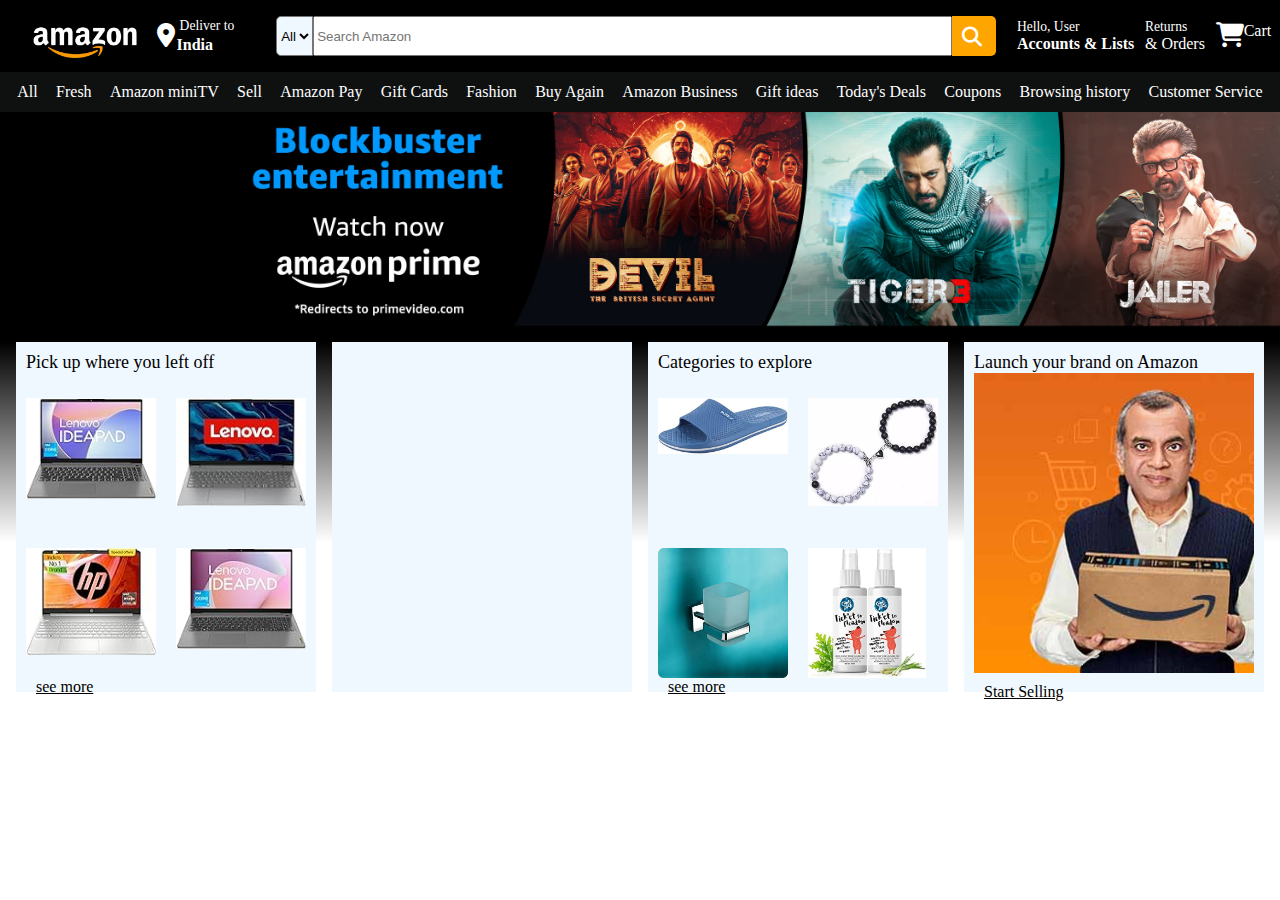
==== index.html @ 7e531cee "Addedd elements in submenu 3 and 4" ====
<!DOCTYPE html>
<head>
    <title>Amazon</title>
    <link rel ="stylesheet" href="https://cdnjs.cloudflare.com/ajax/libs/font-awesome/6.5.1/css/all.min.css">
    <link rel="stylesheet" href="style.css">
</head>

<body>
    <header>
        <div class="navbar">



            <div class="navlogo border">
                <div class="logo">
                </div>
            </div>

            <div class="navloc border">
                <div class="location">
                    
                    <div class="addressicon">
                     <i class="fa-solid fa-location-dot"></i>
                     </div>
                     <div class="address1">
                     <p class="add1">Deliver to</p>
                     <p class="add2">India</p>
                     </div>
             </div>
        </div>
        <div class="navsearch border-nav">
            <select class="selectcat"><option>All</option>
                <option>All</option>
                <option>All</option>
                <option>All</option>
                <option>All</option>
                <option>All</option>
                <option>All</option>
                <option>All</option>
            </select>
            <input placeholder="Search Amazon" class="searchbar">
            <div class="searchicon">
                <i class="fa-solid fa-magnifying-glass"></i>
         </div>
        </div>
        <div class="navAccounts border">
            <div class="hello"><p>Hello, User</p></div>
            <div class="accounts_lists"><p>Accounts & Lists</p></div>

        </div>
        <div class="navReturns border">
            <div class="returns"><p>Returns</p></div>
            <div class="Orders"><p>& Orders</p></div>

        </div>
        <div class="navCart border">
            <div class="Carticon"><i class="fa-solid fa-cart-shopping"></i></div>
            <div class="cart"><p>Cart</p></div>

        </div>
            </div>
        <div class="menubar">
            <div class="menu1 border2">All</div>
            <div class="menu2 border2">Fresh</div>
            <div class="menu3 border2">Amazon miniTV</div>
            <div class="menu4 border2">Sell</div>
            <div class="menu5 border2">Amazon Pay</div>
            <div class="menu6 border2">Gift Cards</div>
            <div class="menu7 border2">Fashion</div>
            <div class="menu8 border2">Buy Again</div>
            <div class="menu9 border2">Amazon Business</div>
            <div class="menu10 border2">Gift ideas</div>
            <div class="menu11 border2">Today's Deals</div>
            <div class="menu12 border2">Coupons</div>
            <div class="menu13 border2">Browsing history</div>
            <div class="menu14 border2">Customer Service</div>
         </div>

         <div class="bg1">
         </div>
         <div class="mainmenu">
         <div class="box1 box">
            <div class="text1"><p>Pick up where you left off</p></div>
            <div class="pick">
                <div class="toprow">
                <div class="box1img1">
                </div>
                <div class="box1img2">
                </div>
            </div>
            <div class="bottomrow">
                <div class="box1img3">
                    
                </div>
                <div class="box1img4">
                </div>
            </div>
                
            </div>
            <div class="seemore1"><a href="#">see more</a></div>
        </div>
       
         <div class="box2 box">
            <div class="text2"></div><div class="seemore2"></div>
        </div>
        <div class="box3 box">
            <div class="text3"><p>Categories to explore</p></div>
            <div class="pick">
                <div class="toprow">
                <div class="box3img1">
                </div>
                <div class="box3img2">
                </div>
            </div>
            <div class="bottomrow">
                <div class="box3img3">
                    
                </div>
                <div class="box3img4">
                </div>
            </div>
                
            </div>
            <div class="seemore3"><a href="#">see more</a></div>
        </div>
         <div class="box4 box">
            <div class="text4"><p>Launch your brand on Amazon</p>
            <div class="box4img1"></div></div>
            <div class="seemore4"><a href="#">Start Selling</a></div>
        
        </div>

        
         </div>
    </header>
</body>
---- style.css ----
*{
    margin: 0;
    border: border-box;
    color: white;
}
.navbar{
    background-color: black;
    color: white;
    height: 4.5rem;
    display: Flex;
    align-items: center;
    justify-content: space-evenly;
}
.border{
    border: 2px solid transparent;
}
.border:hover{
    border-color: white;
}
.navlogo{
    width: 7.5rem;
    height: 2.8rem;
    display: flex;
    align-items: center;
    justify-content: center;
    margin-left: 1rem;
}

.logo{
    
    background-image: url("logo.jpg");
    background-size: cover;
    background-repeat: no-repeat;
    width: 6.5rem;
    height: 2.8rem;
}
.navloc{
    width: 5rem;
    height: 3rem;
    display:flex;
    align-items: center;
    justify-content: center;
}

.location{
    display: flex;
    align-items: center;
    justify-content: center;
}
.addressicon {
    font-size: 1.5rem;
}
.add1{
    font-size: 0.85rem;
    margin-left: 5px;
   
}
.add2{
    margin-top: 2px;
    margin-left: 2px;
    font-weight: 800;
}
.navsearch{
    width: 45rem;
    height: 2.5rem;
    display: flex;
    margin-left: 30px;
    border-radius: 5px;
}
.border-nav{
    border: 2px solid transparent;
}
.border-nav:hover{
    border: 2px solid orange;
   
}
.searchbar{
    width: 90%;
}
.searchicon{
    width: 35px;
    font-size: 20px;
    padding-top: 10px;
    padding-left: 10px;
    border-top-right-radius: 5px;
    border-bottom-right-radius: 5px;
    background-color: orange;

}
.selectcat{
    border-top-left-radius: 5px;
    border-bottom-left-radius: 5px;
    color:black;
    background-color: aliceblue;
}
.selectcat option{
    background-color: whitesmoke;
    color: black;
}
.navAccounts{
    margin-left: 10px;
}
.hello{
    font-size: 0.85rem;
}
.accounts_lists{
    font-weight: 800;
}
.returns{
    font-size: 0.85rem;
}
.accounts_lists{
    font-weight: 800;
}
.navCart{
    display: flex;
}
.Carticon{
    font-size: 25px;
}
.menubar{
    color: black;
    background-color: #0f1111;
    height: 40px;
    font-weight: 200;
    display: flex;
    align-items: center;
    justify-content: space-evenly;
}
.border2{
    border: 1px solid transparent;
}
.border2:hover{
    border-color: white;
}

.bg1{
    background-image: url("BG.jpg");
    background-size: cover;
    height: 230px;
}
.mainmenu{
    background-image: linear-gradient(black,white);
    height: 200px;
    display: flex;
    justify-content: space-evenly;
}
.box{
    width: 300px;
    height: 350px;
    background-color: aliceblue;
}
.box1img1{
    background-image: url("box_1_obj_1.jpg");
    width: 130px;
    height: 130px;
    background-size: contain;
    background-repeat: no-repeat;
    margin: 10px 10px 0px 10px;
}
.box1img2{
    background-image: url("box_1_obj_2.jpg");
    width: 130px;
    height: 120px;
    background-size: contain;
    background-repeat: no-repeat;
    margin: 10px 10px 0px 10px;
}
.box1img3{
    background-image: url("box_1_obj_3.jpg");
    width: 130px;
    height: 130px;
    background-size: contain;
    background-repeat: no-repeat;
    margin: 10px 10px 0px 10px;
}
.box1img4{
    background-image: url("box_1_obj_4.jpg");
    width: 130px;
    height: 130px;
    background-size: contain;
    background-repeat: no-repeat;
    margin: 10px 10px 0px 10px;
}
.toprow{
    margin-top: 15px;
    display: flex;
}
.bottomrow{
    margin-top: 10px;
    display: flex;
}
.text1{
    margin: 10px;

}
.text1 p{
    color: black;
    font-size: large;
}
.seemore1 a{
    color: black;
    margin-left: 20px;
}

.box3img1{
    background-image: url("box_3_obj_1.jpg");
    width: 130px;
    height: 130px;
    background-size: contain;
    background-repeat: no-repeat;
    margin: 10px 10px 0px 10px;
}
.box3img2{
    background-image: url("box_3_obj_2.jpg");
    width: 130px;
    height: 120px;
    background-size: contain;
    background-repeat: no-repeat;
    margin: 10px 10px 0px 10px;
}
.box3img3{
    background-image: url("box_3_obj_3.jpg");
    width: 130px;
    height: 130px;
    background-size: contain;
    background-repeat: no-repeat;
    margin: 10px 10px 0px 10px;
}
.box3img4{
    background-image: url("box_3_obj_4.jpg");
    width: 130px;
    height: 130px;
    background-size: contain;
    background-repeat: no-repeat;
    margin: 10px 10px 0px 10px;
}
.text3{
    margin: 10px;
}
.text3 p{
    color: black;
    font-size: large;
}
.seemore3 a{
    color: black;
    margin-left: 20px;
}
.text4{
    margin: 10px;
}
.text4 p{
    color: black;
    font-size: large;
}
.seemore4 a{
    color: black;
    margin-left: 20px;
}
.box4img1{
    background-image: url("box_4_obj_1.jpg");
    width: 280px;
    height: 300px;
    background-size: cover;
    background-repeat: no-repeat;
    background-position: 10%;
}
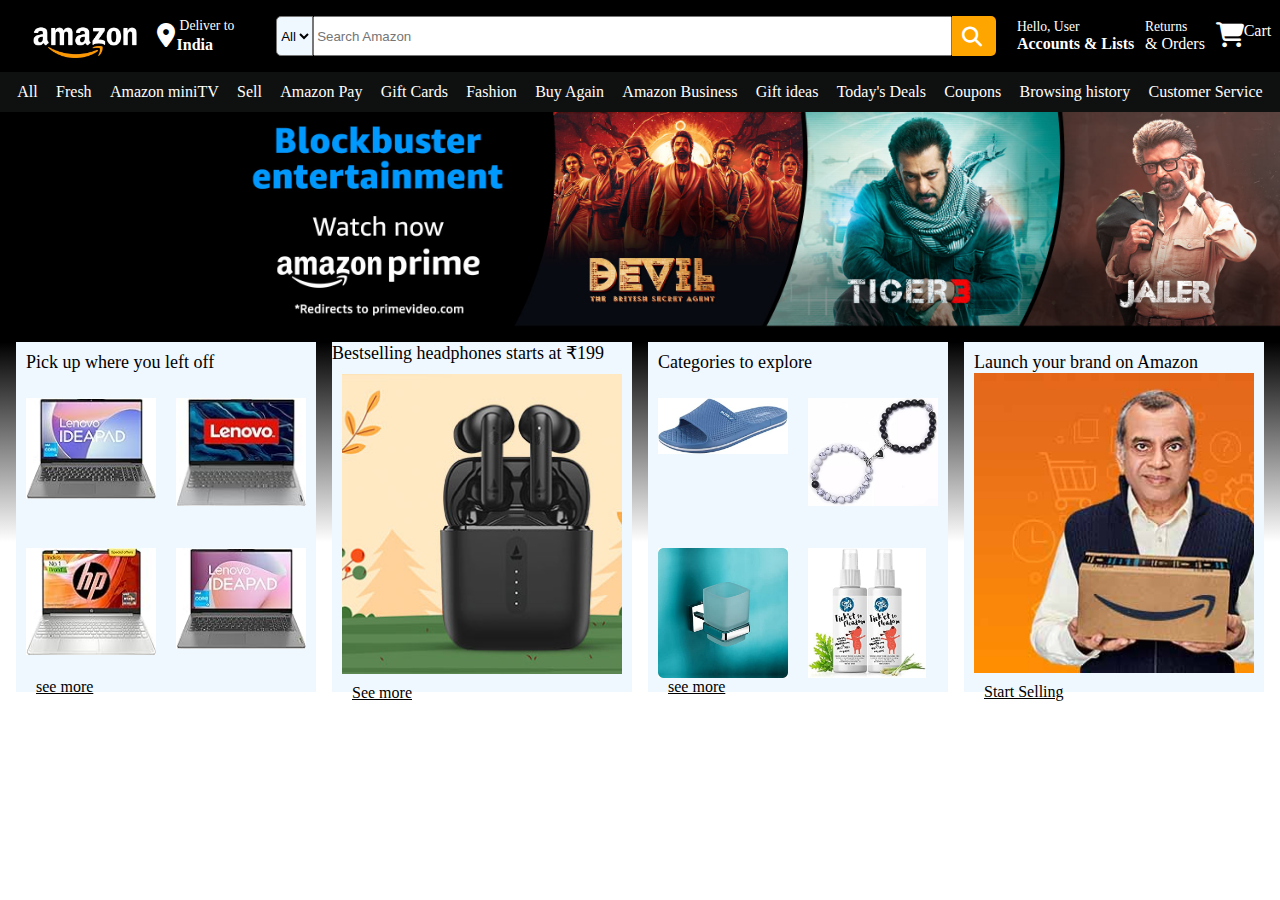
==== commit 9e52cc3e: "Added Elements in submenu 2" ====
--- a/index.html
+++ b/index.html
@@ -100,8 +100,11 @@
             <div class="seemore1"><a href="#">see more</a></div>
         </div>
        
-         <div class="box2 box">
-            <div class="text2"></div><div class="seemore2"></div>
+        <div class="box2 box">
+            <div class="text2"><p>Bestselling headphones starts at ₹199</p>
+            <div class="box2img1"></div></div>
+            <div class="seemore4"><a href="#">See more</a></div>
+        
         </div>
         <div class="box3 box">
             <div class="text3"><p>Categories to explore</p></div>
--- a/style.css
+++ b/style.css
@@ -264,4 +264,21 @@
     background-size: cover;
     background-repeat: no-repeat;
     background-position: 10%;
+}
+.text2 p{
+    color: black;
+    font-size: large;
+}
+.seemore2 a{
+    color: black;
+    margin-left: 20px;
+}
+.box2img1{
+    background-image: url("box_2_obj_1.jpg");
+    width: 280px;
+    height: 300px;
+    background-size: cover;
+    background-repeat: no-repeat;
+    background-position: 10%;
+    margin: 10px;
 }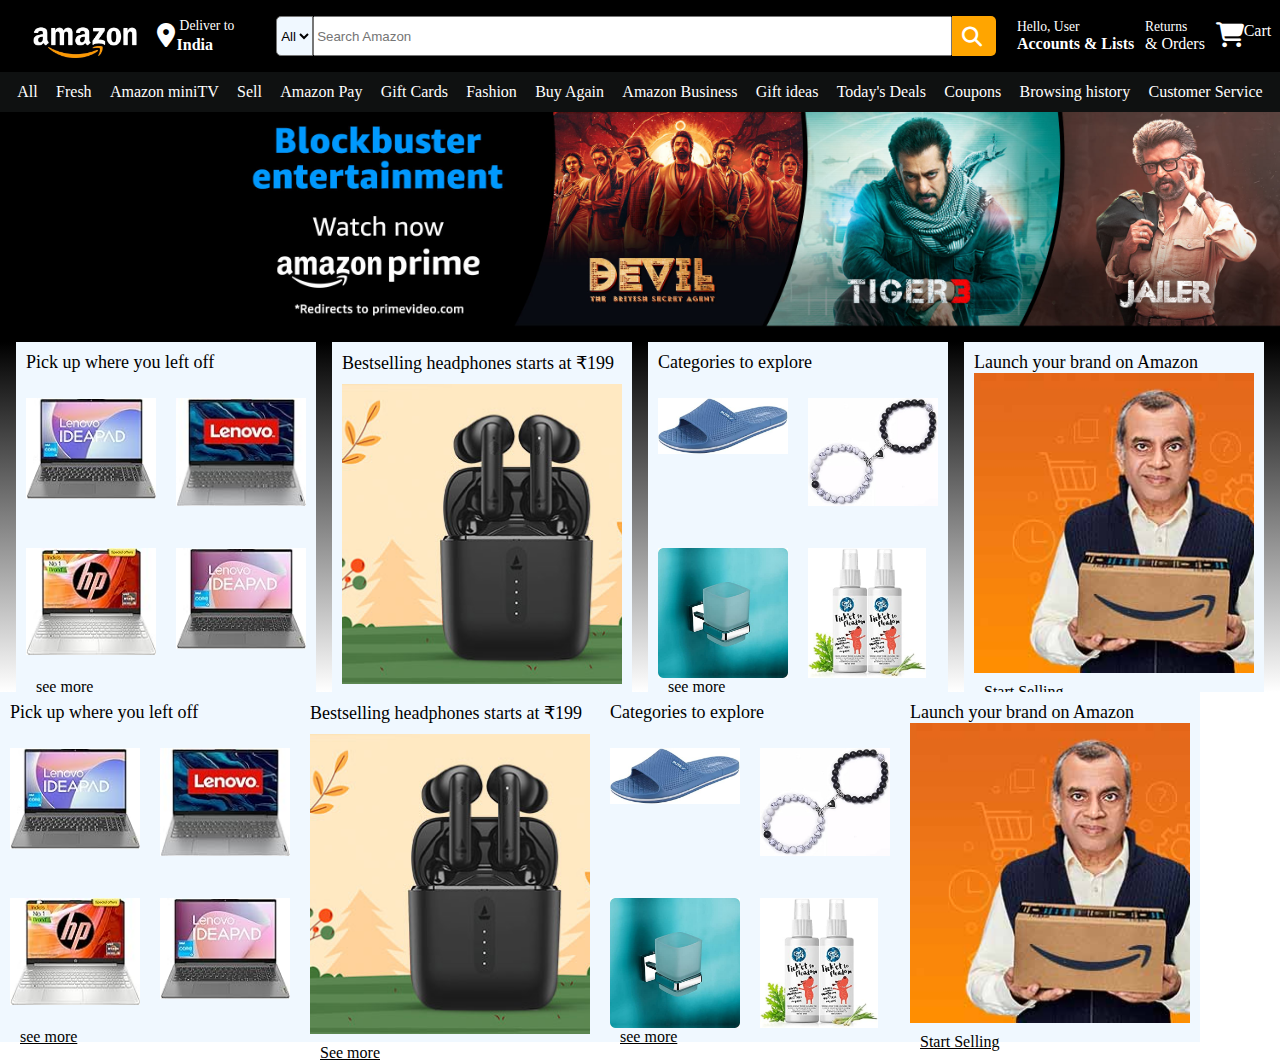
==== commit 2a653bbb: "New Submenu" ====
--- a/index.html
+++ b/index.html
@@ -132,8 +132,61 @@
             <div class="seemore4"><a href="#">Start Selling</a></div>
         
         </div>
-
-        
          </div>
+         <div class="mainmenu2">
+            <div class="box1 box">
+               <div class="text1"><p>Pick up where you left off</p></div>
+               <div class="pick">
+                   <div class="toprow">
+                   <div class="box1img1">
+                   </div>
+                   <div class="box1img2">
+                   </div>
+               </div>
+               <div class="bottomrow">
+                   <div class="box1img3">
+                       
+                   </div>
+                   <div class="box1img4">
+                   </div>
+               </div>
+                   
+               </div>
+               <div class="seemore1"><a href="#">see more</a></div>
+           </div>
+          
+           <div class="box2 box">
+               <div class="text2"><p>Bestselling headphones starts at ₹199</p>
+               <div class="box2img1"></div></div>
+               <div class="seemore4"><a href="#">See more</a></div>
+           
+           </div>
+           <div class="box3 box">
+               <div class="text3"><p>Categories to explore</p></div>
+               <div class="pick">
+                   <div class="toprow">
+                   <div class="box3img1">
+                   </div>
+                   <div class="box3img2">
+                   </div>
+               </div>
+               <div class="bottomrow">
+                   <div class="box3img3">
+                       
+                   </div>
+                   <div class="box3img4">
+                   </div>
+               </div>
+                   
+               </div>
+               <div class="seemore3"><a href="#">see more</a></div>
+           </div>
+            <div class="box4 box">
+               <div class="text4"><p>Launch your brand on Amazon</p>
+               <div class="box4img1"></div></div>
+               <div class="seemore4"><a href="#">Start Selling</a></div>
+           
+           </div>
+            </div>
     </header>
 </body>--- a/style.css
+++ b/style.css
@@ -268,6 +268,7 @@
 .text2 p{
     color: black;
     font-size: large;
+    margin: 10px;
 }
 .seemore2 a{
     color: black;
@@ -281,4 +282,11 @@
     background-repeat: no-repeat;
     background-position: 10%;
     margin: 10px;
+}
+.mainmenu{
+    display: flex;
+    height: 350px;
+}
+.mainmenu2{
+    display: flex;
 }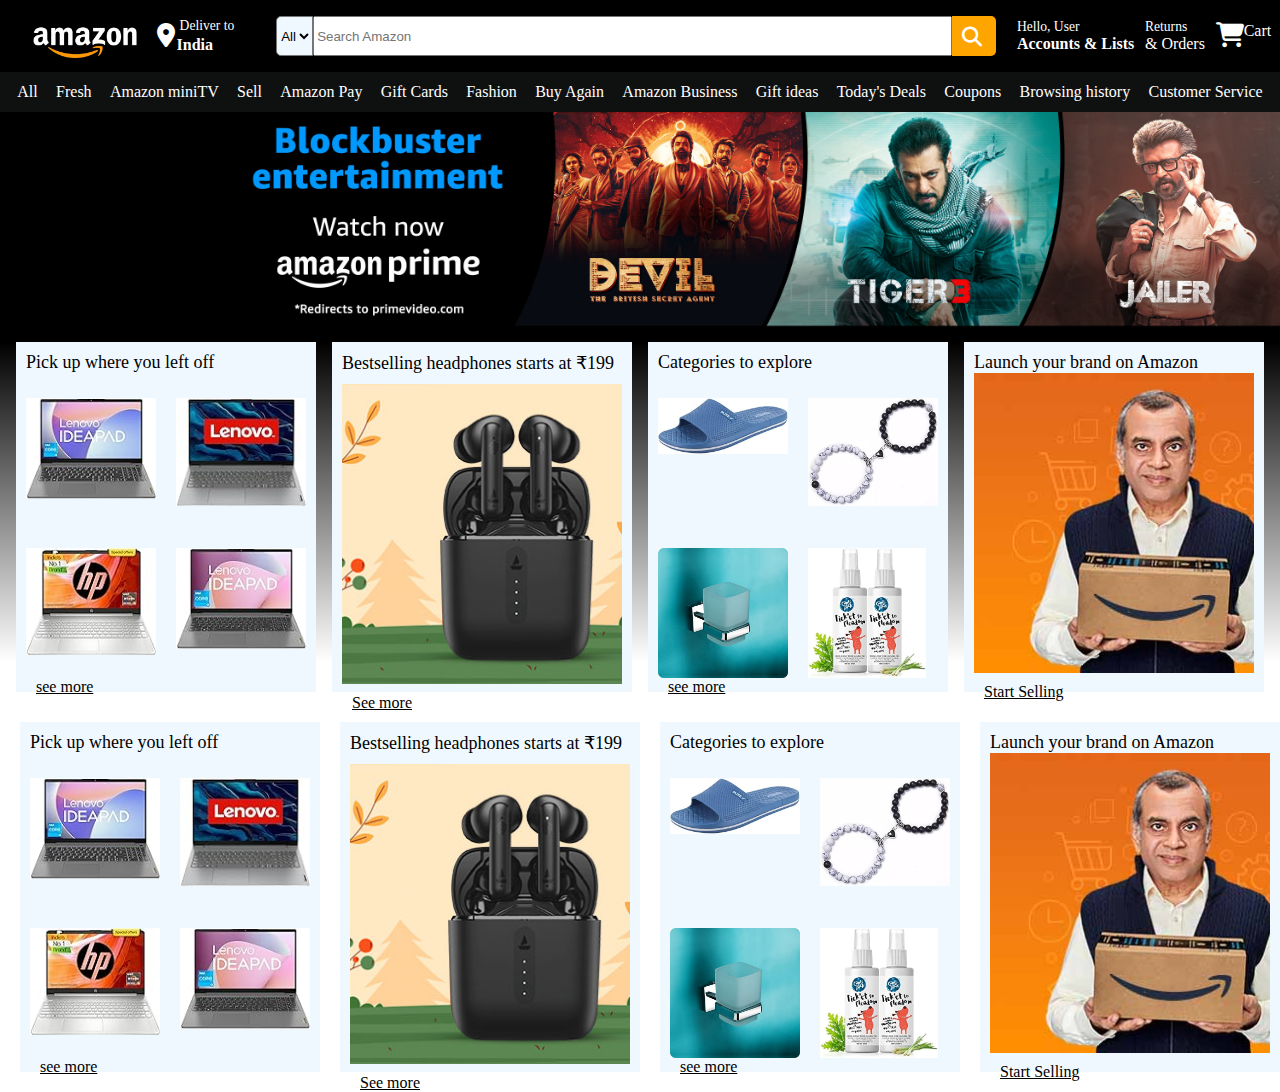
==== commit b630b136: "Positioned main menu 2" ====
--- a/index.html
+++ b/index.html
@@ -134,7 +134,7 @@
         </div>
          </div>
          <div class="mainmenu2">
-            <div class="box1 box">
+            <div class="box1 box_1">
                <div class="text1"><p>Pick up where you left off</p></div>
                <div class="pick">
                    <div class="toprow">
@@ -155,13 +155,13 @@
                <div class="seemore1"><a href="#">see more</a></div>
            </div>
           
-           <div class="box2 box">
+           <div class="box2 box_1">
                <div class="text2"><p>Bestselling headphones starts at ₹199</p>
                <div class="box2img1"></div></div>
                <div class="seemore4"><a href="#">See more</a></div>
            
            </div>
-           <div class="box3 box">
+           <div class="box3 box_1">
                <div class="text3"><p>Categories to explore</p></div>
                <div class="pick">
                    <div class="toprow">
@@ -181,7 +181,7 @@
                </div>
                <div class="seemore3"><a href="#">see more</a></div>
            </div>
-            <div class="box4 box">
+            <div class="box4 box_1">
                <div class="text4"><p>Launch your brand on Amazon</p>
                <div class="box4img1"></div></div>
                <div class="seemore4"><a href="#">Start Selling</a></div>
--- a/style.css
+++ b/style.css
@@ -150,6 +150,12 @@
     height: 350px;
     background-color: aliceblue;
 }
+.box_1{
+    width: 300px;
+    height: 350px;
+    background-color: aliceblue;
+    margin: 10px 10px 0px 10px;
+}
 .box1img1{
     background-image: url("box_1_obj_1.jpg");
     width: 130px;
@@ -285,8 +291,10 @@
 }
 .mainmenu{
     display: flex;
-    height: 350px;
+    height: 320px;
 }
 .mainmenu2{
     display: flex;
+    margin-top: 50px;
+    margin-left: 10px;
 }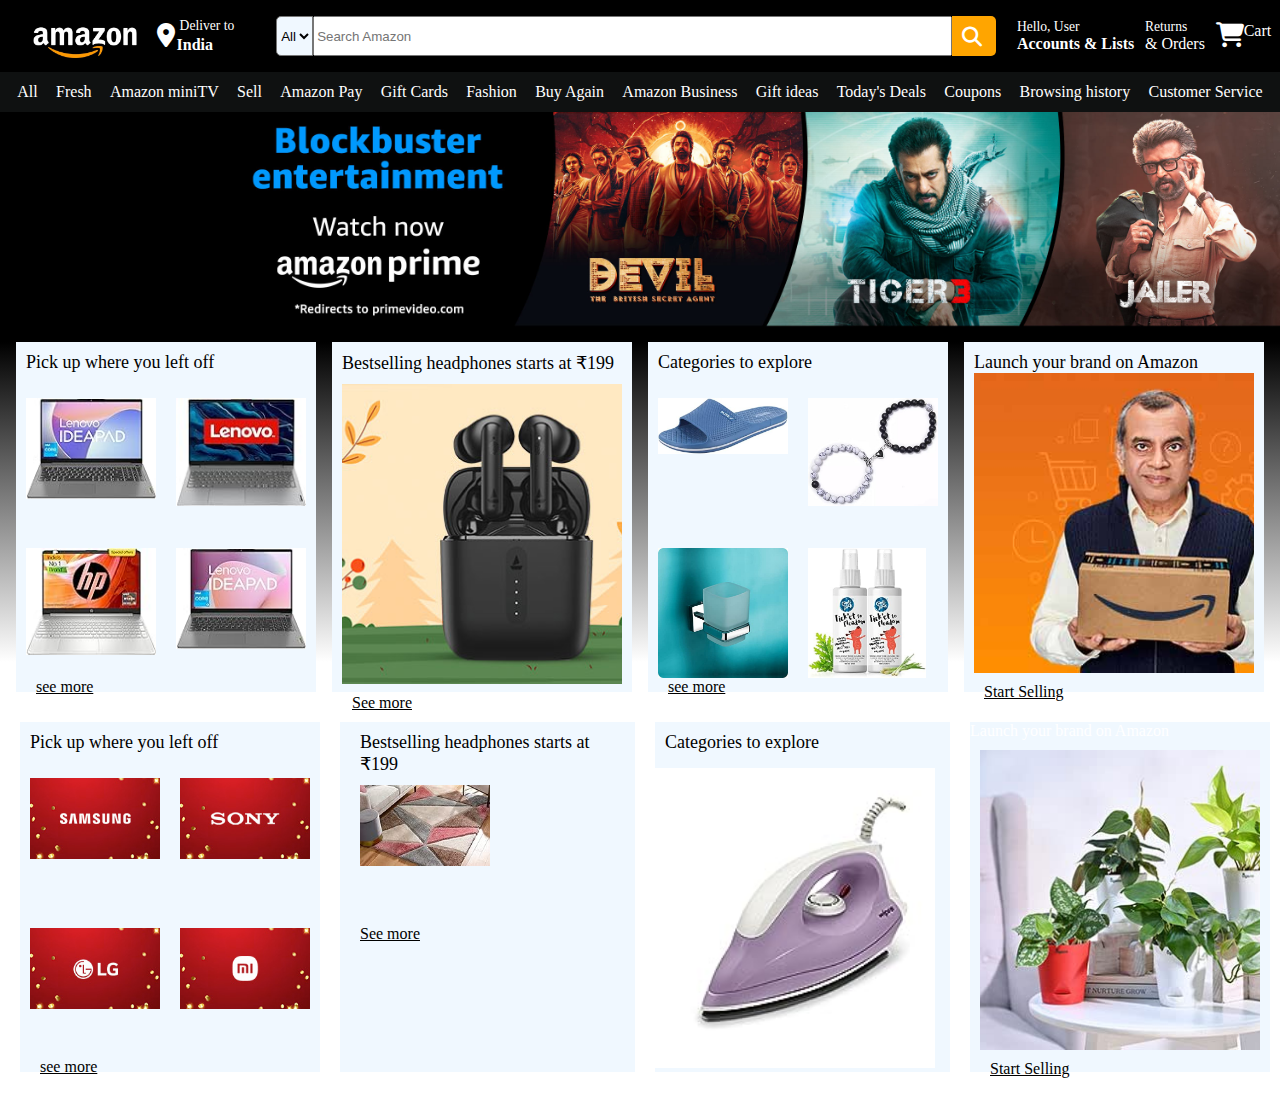
==== commit 1967168a: "Changed elements in second row main menu" ====
--- a/index.html
+++ b/index.html
@@ -75,7 +75,7 @@
             <div class="menu13 border2">Browsing history</div>
             <div class="menu14 border2">Customer Service</div>
          </div>
-
+        </header>   
          <div class="bg1">
          </div>
          <div class="mainmenu">
@@ -134,59 +134,59 @@
         </div>
          </div>
          <div class="mainmenu2">
-            <div class="box1 box_1">
-               <div class="text1"><p>Pick up where you left off</p></div>
+            <div class="box5 box_1">
+               <div class="text5"><p>Pick up where you left off</p></div>
                <div class="pick">
                    <div class="toprow">
-                   <div class="box1img1">
+                   <div class="box5img1">
                    </div>
-                   <div class="box1img2">
+                   <div class="box5img2">
                    </div>
                </div>
                <div class="bottomrow">
-                   <div class="box1img3">
+                   <div class="box5img3">
                        
                    </div>
-                   <div class="box1img4">
+                   <div class="box5img4">
                    </div>
                </div>
                    
                </div>
-               <div class="seemore1"><a href="#">see more</a></div>
+               <div class="seemore5"><a href="#">see more</a></div>
            </div>
           
-           <div class="box2 box_1">
-               <div class="text2"><p>Bestselling headphones starts at ₹199</p>
-               <div class="box2img1"></div></div>
-               <div class="seemore4"><a href="#">See more</a></div>
+           <div class="box6 box_1">
+               <div class="text6"><p>Bestselling headphones starts at ₹199</p>
+               <div class="box6img1"></div></div>
+               <div class="seemore6"><a href="#">See more</a></div>
            
            </div>
-           <div class="box3 box_1">
-               <div class="text3"><p>Categories to explore</p></div>
+           <div class="box7 box_1">
+               <div class="text7"><p>Categories to explore</p></div>
                <div class="pick">
                    <div class="toprow">
-                   <div class="box3img1">
+                   <div class="box7img1">
                    </div>
-                   <div class="box3img2">
+                   <div class="box7img2">
                    </div>
                </div>
                <div class="bottomrow">
-                   <div class="box3img3">
+                   <div class="box7img3">
                        
                    </div>
-                   <div class="box3img4">
+                   <div class="box7img4">
                    </div>
                </div>
                    
                </div>
-               <div class="seemore3"><a href="#">see more</a></div>
+               <div class="seemore8"><a href="#">see more</a></div>
            </div>
-            <div class="box4 box_1">
-               <div class="text4"><p>Launch your brand on Amazon</p>
-               <div class="box4img1"></div></div>
+            <div class="box8 box_1">
+               <div class="text8"><p>Launch your brand on Amazon</p>
+               <div class="box8img1"></div></div>
                <div class="seemore4"><a href="#">Start Selling</a></div>
            
            </div>
             </div>
-    </header>
+    
 </body>--- a/style.css
+++ b/style.css
@@ -297,4 +297,141 @@
     display: flex;
     margin-top: 50px;
     margin-left: 10px;
+}
+.box5img1{
+    background-image: url("box_5_obj_1.jpg");
+    width: 130px;
+    height: 130px;
+    background-size: contain;
+    background-repeat: no-repeat;
+    margin: 10px 10px 0px 10px;
+}
+.box5img2{
+    background-image: url("box_5_obj_2.jpg");
+    width: 130px;
+    height: 120px;
+    background-size: contain;
+    background-repeat: no-repeat;
+    margin: 10px 10px 0px 10px;
+}
+.box5img3{
+    background-image: url("box_5_obj_3.jpg");
+    width: 130px;
+    height: 130px;
+    background-size: contain;
+    background-repeat: no-repeat;
+    margin: 10px 10px 0px 10px;
+}
+.box5img4{
+    background-image: url("box_5_obj_4.jpg");
+    width: 130px;
+    height: 130px;
+    background-size: contain;
+    background-repeat: no-repeat;
+    margin: 10px 10px 0px 10px;
+}
+.text6{
+    margin: 10px;
+
+}
+.text6 p{
+    color: black;
+    font-size: large;
+}
+.seemore6 a{
+    color: black;
+    margin-left: 20px;
+}
+.text5{
+    margin: 10px;
+
+}
+.text5 p{
+    color: black;
+    font-size: large;
+}
+.seemore5 a{
+    color: black;
+    margin-left: 20px;
+}
+
+.box6img1{
+    background-image: url("box_6_obj_1.jpg");
+    width: 130px;
+    height: 130px;
+    background-size: contain;
+    background-repeat: no-repeat;
+    margin: 10px 10px 0px 10px;
+}
+.box6img2{
+    background-image: url("box_6_obj_2.jpg");
+    width: 130px;
+    height: 120px;
+    background-size: contain;
+    background-repeat: no-repeat;
+    margin: 10px 10px 0px 10px;
+}
+.box6img3{
+    background-image: url("box_6_obj_3.jpg");
+    width: 130px;
+    height: 130px;
+    background-size: contain;
+    background-repeat: no-repeat;
+    margin: 10px 10px 0px 10px;
+}
+.box6img4{
+    background-image: url("box_6_obj_4.jpg");
+    width: 130px;
+    height: 130px;
+    background-size: contain;
+    background-repeat: no-repeat;
+    margin: 10px 10px 0px 10px;
+}
+.text7{
+    margin: 10px;
+}
+.text7 p{
+    color: black;
+    font-size: large;
+}
+.seemore7 a{
+    color: black;
+    margin-left: 20px;
+}
+.text7{
+    margin: 10px;
+}
+.text7 p{
+    color: black;
+    font-size: large;
+}
+.seemore7 a{
+    color: black;
+    margin-left: 20px;
+}
+.box7img1{
+    background-image: url("box_7_obj_1.jpg");
+    width: 280px;
+    height: 300px;
+    background-size: cover;
+    background-repeat: no-repeat;
+    background-position: 10%;
+}
+.text6 p{
+    color: black;
+    font-size: large;
+    margin: 10px;
+}
+.seemore6 a{
+    color: black;
+    margin-left: 20px;
+}
+.box8img1{
+    background-image: url("box_8_obj_1.jpg");
+    width: 280px;
+    height: 300px;
+    background-size: cover;
+    background-repeat: no-repeat;
+    background-position: 10%;
+    margin: 10px;
 }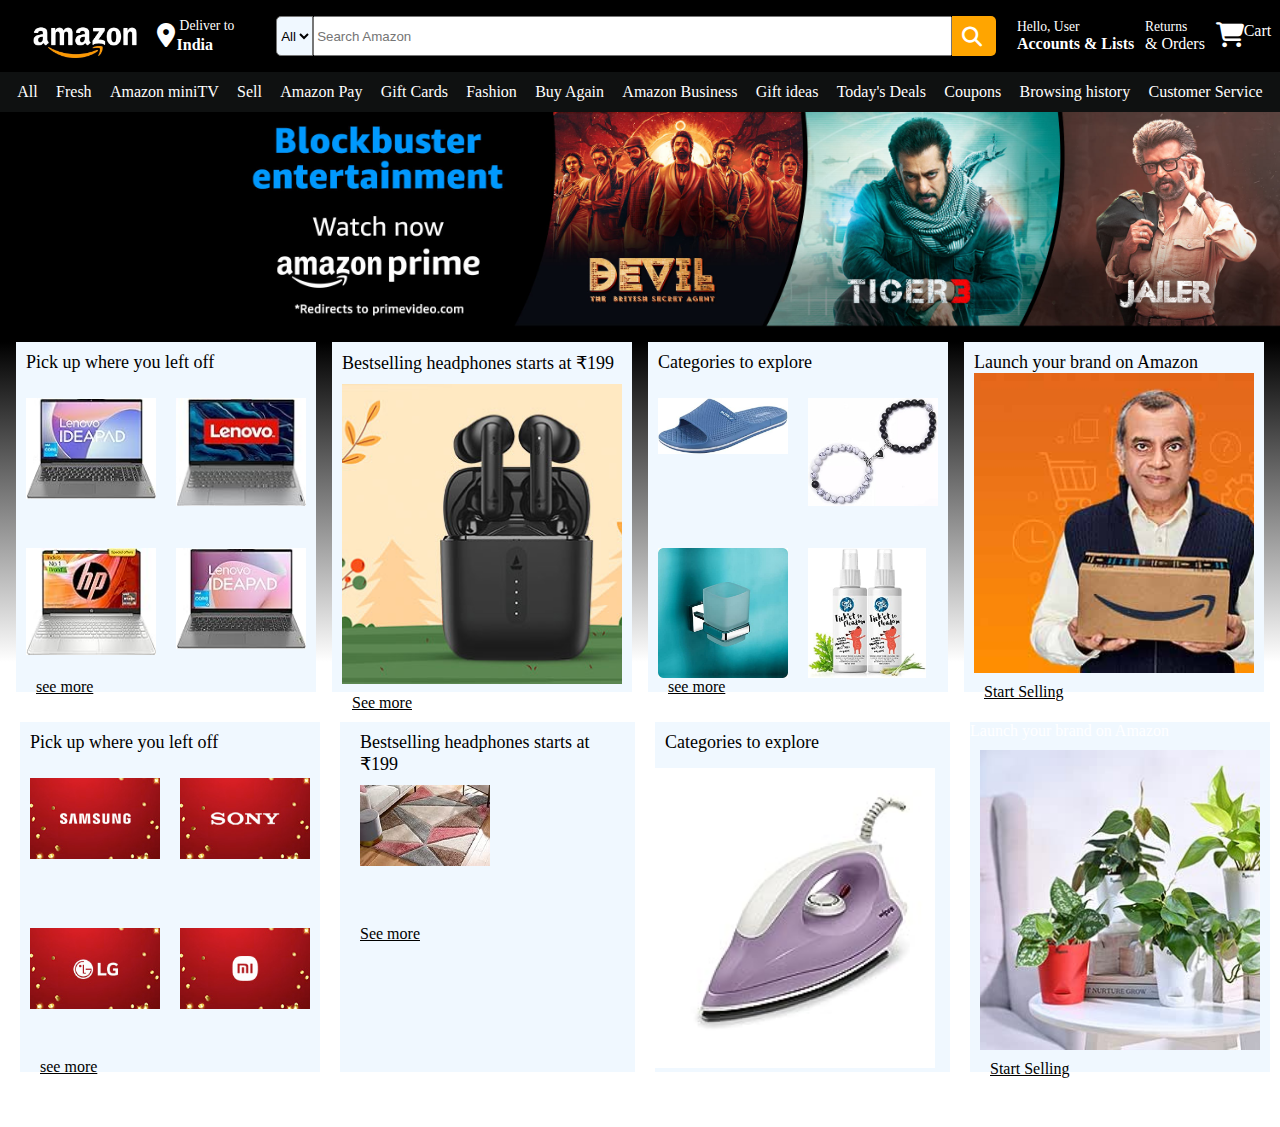
==== commit c8234a2c: "Footer" ====
--- a/index.html
+++ b/index.html
@@ -188,5 +188,16 @@
            
            </div>
             </div>
+            <footer>
+                <div class="foot">
+                    <h1>Get to Know Us</h1>
+                    <a href="#">About us</a>
+        
+                    <a href="#">Careers</a>
+                    <a href="#">Press Release</a>
+                    <a href="#">Amazon Science</a>
+                    
+                </div>
+             </footer>
     
 </body>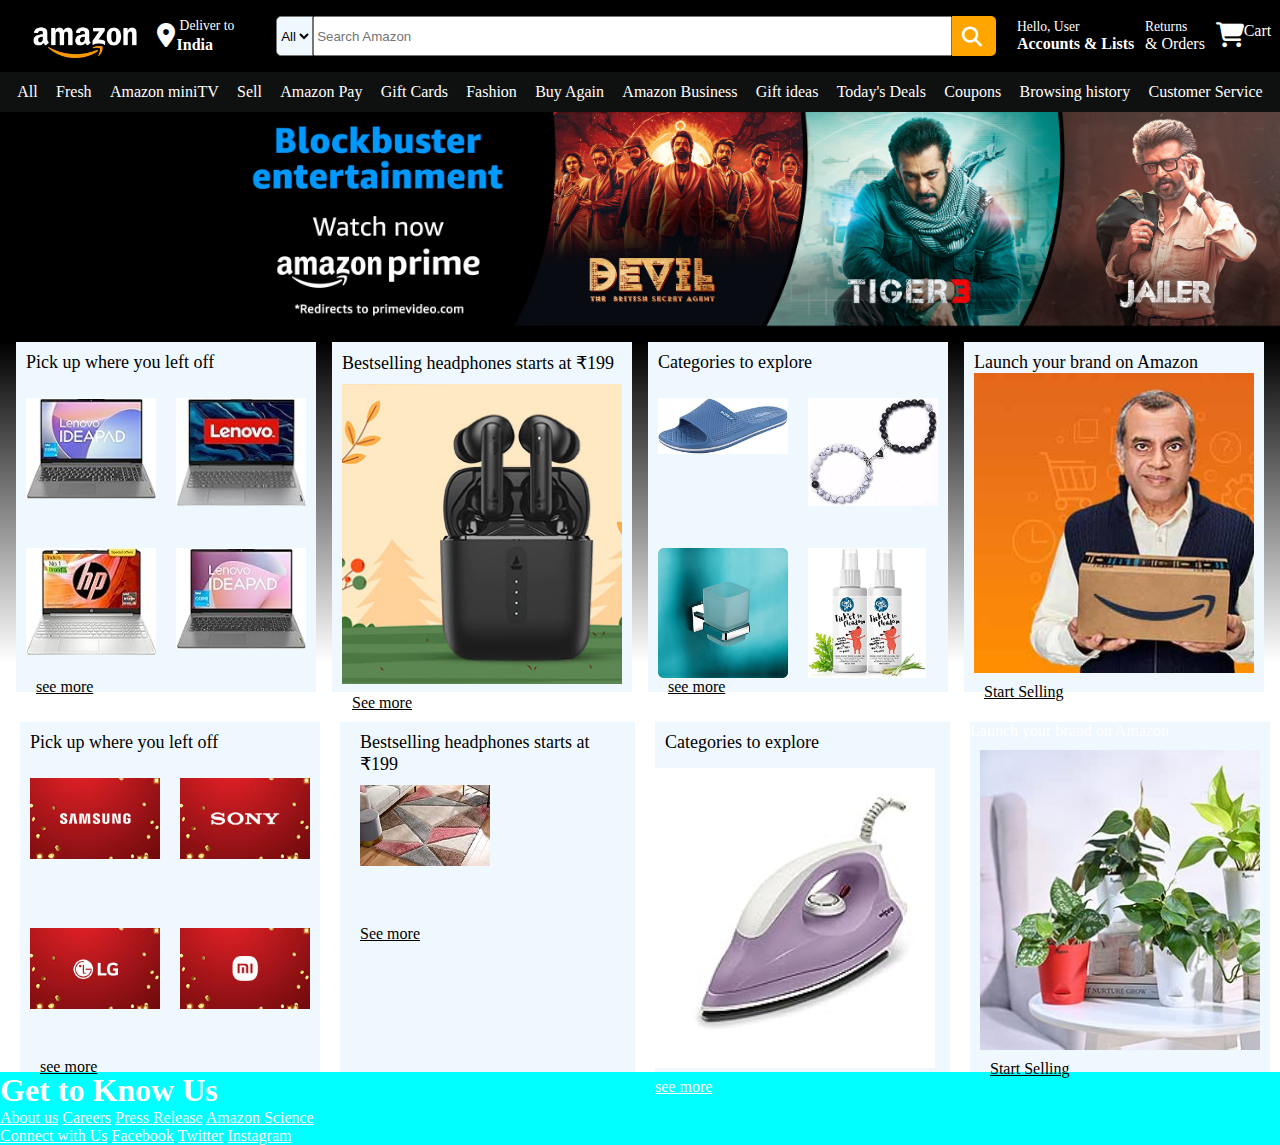
==== commit a7e5bbd9: "Footer" ====
--- a/index.html
+++ b/index.html
@@ -191,11 +191,20 @@
             <footer>
                 <div class="foot">
                     <h1>Get to Know Us</h1>
+                <div>
                     <a href="#">About us</a>
         
                     <a href="#">Careers</a>
                     <a href="#">Press Release</a>
                     <a href="#">Amazon Science</a>
+                    </div>
+                    <div>
+                    <a href="#">Connect with Us</a>
+                    <a href="#">Facebook</a>
+                    <a href="#">Twitter</a>
+                    <a href="#">Instagram</a>
+                </div>
+
                     
                 </div>
              </footer>
--- a/style.css
+++ b/style.css
@@ -434,4 +434,8 @@
     background-repeat: no-repeat;
     background-position: 10%;
     margin: 10px;
+}
+.foot{
+    background-color: aqua;
+    
 }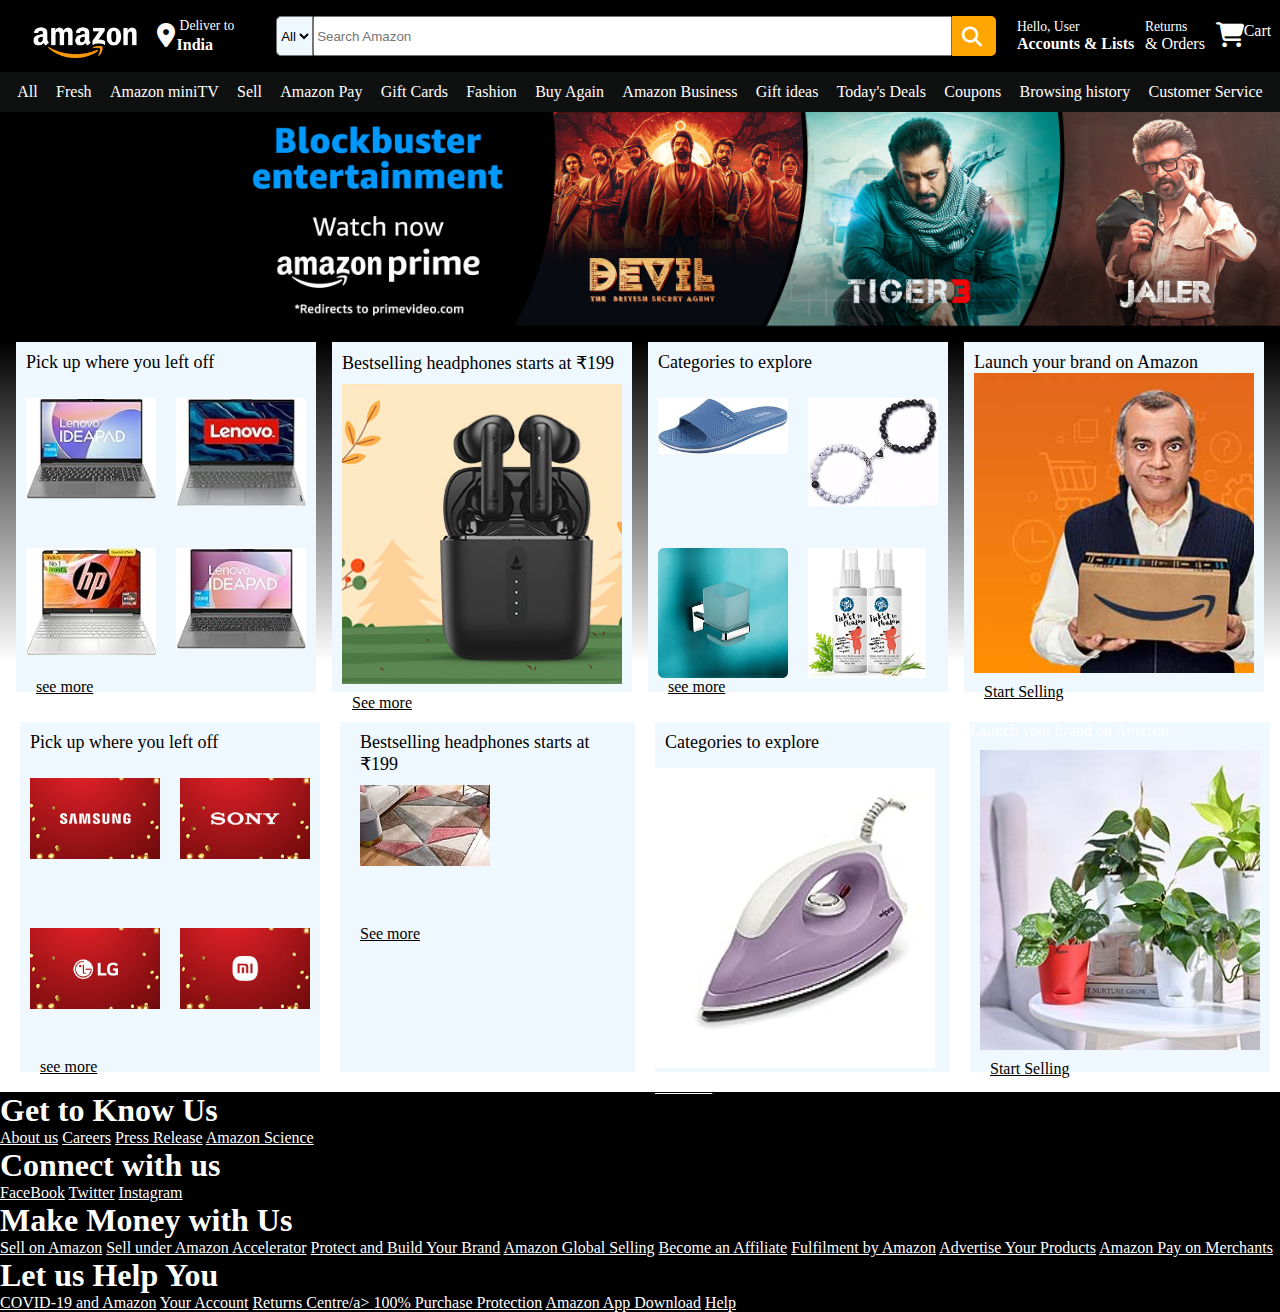
==== commit 1c80b4e7: "Review of the commits done so far" ====
--- a/index.html
+++ b/index.html
@@ -198,14 +198,37 @@
                     <a href="#">Press Release</a>
                     <a href="#">Amazon Science</a>
                     </div>
-                    <div>
-                    <a href="#">Connect with Us</a>
-                    <a href="#">Facebook</a>
+                    <h1>Connect with us</h1>
+                <div>
+                    <a href="#">FaceBook</a>
+        
                     <a href="#">Twitter</a>
                     <a href="#">Instagram</a>
-                </div>
-
-                    
+                    </div>
+                
+                <h1>Make Money with Us</h1>
+            <div>
+                <a href="#">Sell on Amazon</a>
+    
+                <a href="#">Sell under Amazon Accelerator</a>
+                <a href="#">Protect and Build Your Brand</a>
+                <a href="#">Amazon Global Selling</a>
+                <a href="#">Become an Affiliate</a>
+                <a href="#">Fulfilment by Amazon</a>
+                <a href="#">Advertise Your Products</a>
+                <a href="#">Amazon Pay on Merchants</a>
+                </div>
+                <h1>Let us Help You</h1>
+                <div>
+                    <a href="#">COVID-19 and Amazon</a>
+        
+                    <a href="#">Your Account</a>
+                    <a href="#">Returns Centre/a>
+                    <a href="#">100% Purchase Protection</a>
+                    <a href="#">Amazon App Download</a>
+                    <a href="#">Help</a>
+                    </div>
+
                 </div>
              </footer>
     
--- a/style.css
+++ b/style.css
@@ -297,6 +297,7 @@
     display: flex;
     margin-top: 50px;
     margin-left: 10px;
+    margin-bottom: 20px;
 }
 .box5img1{
     background-image: url("box_5_obj_1.jpg");
@@ -436,6 +437,6 @@
     margin: 10px;
 }
 .foot{
-    background-color: aqua;
+    background-color: black;
     
 }